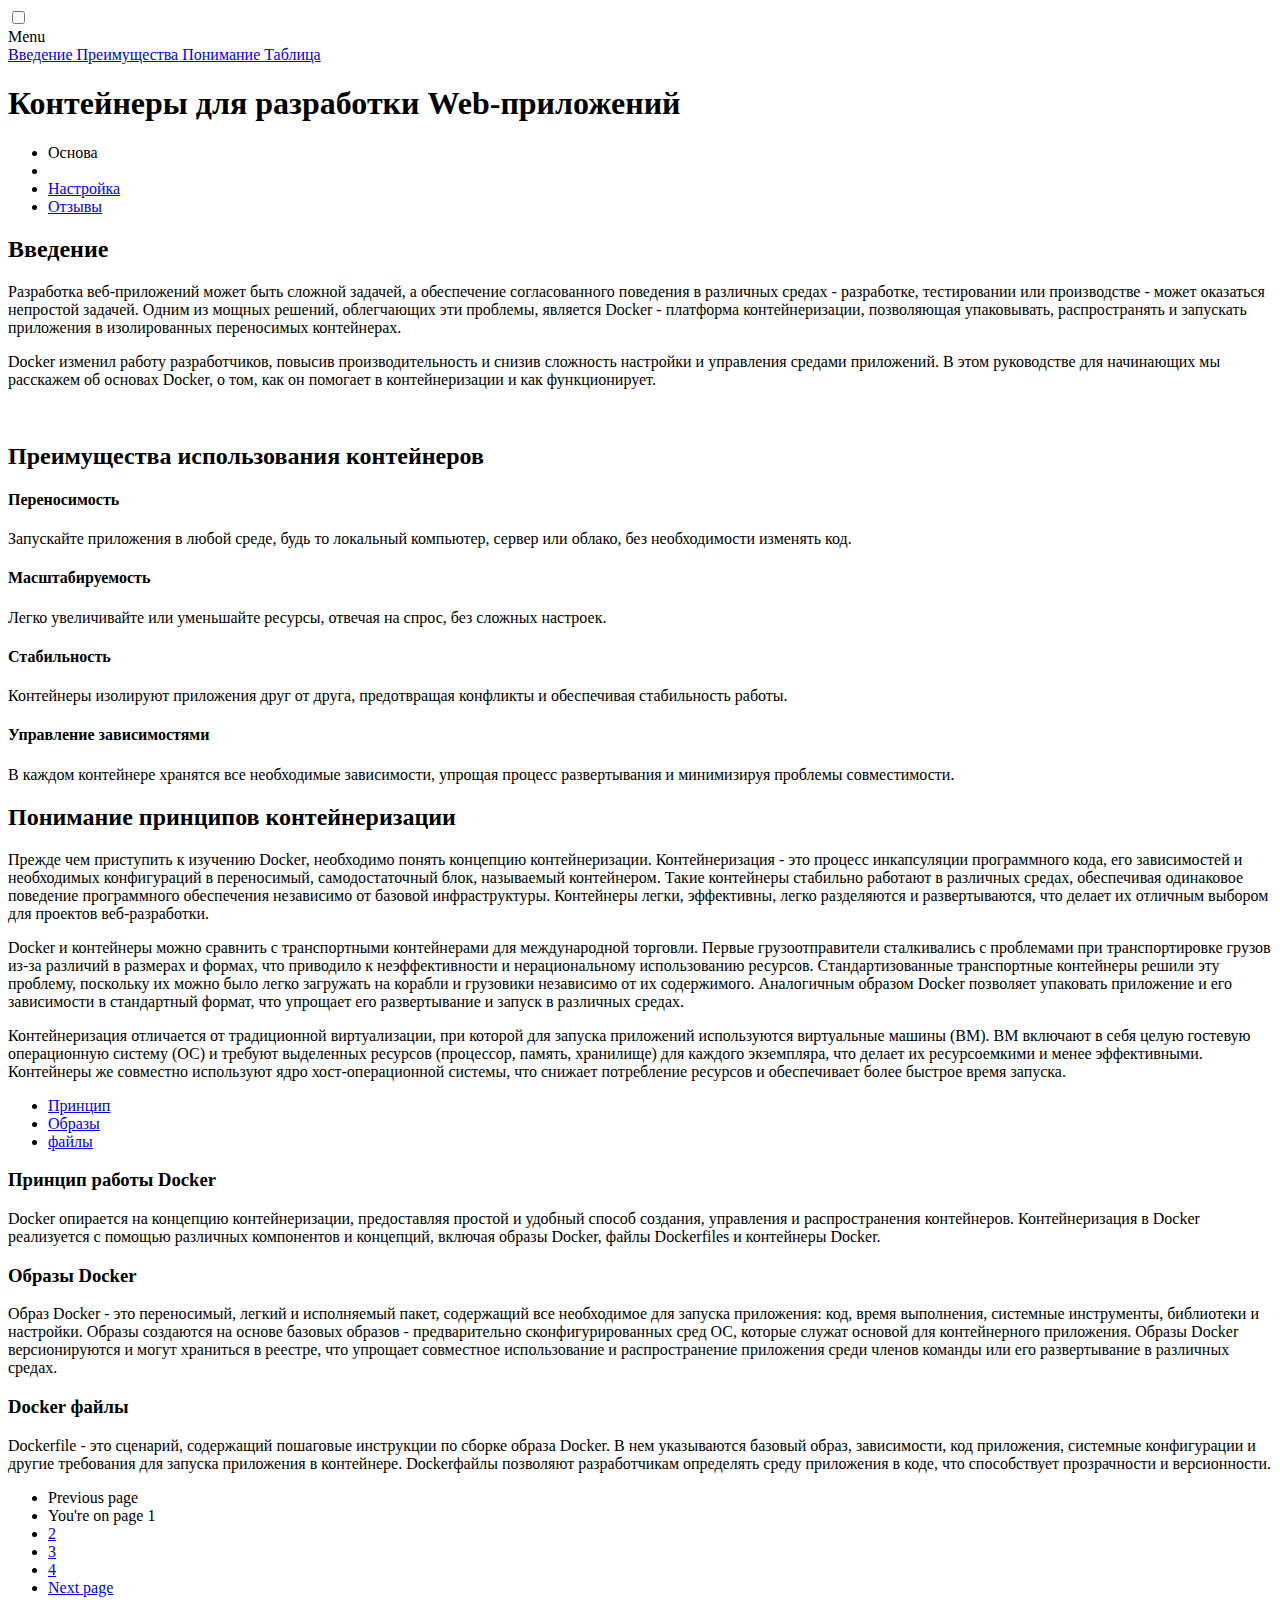
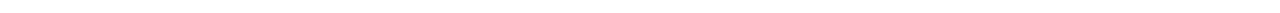
==== index.html @ 66e54a0f "Add files via upload" ====
<!doctype html>
<html class="no-js" lang="en" dir="ltr">

  <head>
    <meta charset="utf-8">
    <meta http-equiv="x-ua-compatible" content="ie=edge">
    <meta name="viewport" content="width=device-width, initial-scale=1.0">
    <title>MyWebsite</title>
    <link rel="stylesheet" href="css/foundation.css">
    <link rel="stylesheet" href="css/app.css">
  </head>

  <body>

    <input type="checkbox" id="check">
    <label for="check">
      <i id="btn"></i>
      <i id="cancel"></i>
    </label>
    <div class="sidebar">
      <header>Menu</header>
      <a href="#" class="active">
        <span>Введение</span>
      </a>
      <a href="#">
        <span>Преимущества</span>
      </a>
      <a href="#">
        <span>Понимание</span>
      </a>
      <a href="#">
        <span>Таблица</span>
      </a>
    </div>

    <div class="grid-container">
      <header>
        <div class="grid-x grid-padding-x">
          <div class="large-12 cell">
            <h1>Контейнеры для разработки Web-приложений</h1>
          </div>
        </div>
      </header>

      <div class="top-bar">
          <div class="top-bar-left">
            <ul class="dropdown menu" data-dropdown-menu>
              <li class="menu-text">Основа<li>
              <li><a href="seting_1.html"><span>Настройка</span></a></li>
              <li><a href="side_2.html"><span>Отзывы</span></a></li>
            </ul>
          </div>
          <div class="top-bar-right">
            <ul class="menu">
            </ul>
          </div>
        </div>
    

    
      <section class="section"></section>

      <div class="center">
        <h2>Введение</h2>
      </div>
      <p></p>
      <p>Разработка веб-приложений может быть сложной задачей, а обеспечение согласованного поведения в различных средах - разработке, тестировании или производстве - может оказаться непростой задачей. Одним из мощных решений, облегчающих эти проблемы, является <span data-tooltip aria-haspopup="true" class="has-tip" data-disable-hover="false" tabindex=1 title="платформа контейнеризации.">Docker</span> - платформа контейнеризации, позволяющая упаковывать, распространять и запускать приложения в изолированных переносимых контейнерах.</p>
      <p> Docker изменил работу разработчиков, повысив производительность и снизив сложность настройки и управления средами приложений. В этом руководстве для начинающих мы расскажем об основах Docker, о том, как он помогает в контейнеризации и как функционирует.</p>
      
      <section class="section"></section>
      <div class="center">
        <img class="thumbnail" src="img/1.jpg" alt="">
      </div>

      <section class="section"></section>
          <div class="container">
            <div class="center">
              <h2>Преимущества использования контейнеров</h2>
            </div>
              <div class="benefits-grid">
                  <div class="benefit">
                      <h4>Переносимость</h4>
                      <p>Запускайте приложения в любой среде, будь то локальный компьютер, сервер или облако, без необходимости изменять код.</p>
                  </div>
                  <div class="benefit">
                      <h4>Масштабируемость</h4>
                      <p>Легко увеличивайте или уменьшайте ресурсы, отвечая на спрос, без сложных настроек.</p>
                  </div>
                  <div class="benefit">
                      <h4>Стабильность</h4>
                      <p>Контейнеры изолируют приложения друг от друга, предотвращая конфликты и обеспечивая стабильность работы.</p>
                  </div>
                  <div class="benefit">
                      <h4>Управление зависимостями</h4>
                      <p>В каждом контейнере хранятся все необходимые зависимости, упрощая процесс развертывания и минимизируя проблемы совместимости.</p>
                  </div>
              </div>
          </div>
      </section>
      <section class="section"></section>

      
      <h2>Понимание принципов контейнеризации</h2>
      <div class="row">
        <div class="columns small-6" id="example1" data-something>
          <p id="doodle">
            Прежде чем приступить к изучению Docker, необходимо понять концепцию контейнеризации. Контейнеризация - это процесс инкапсуляции программного кода, его зависимостей и необходимых конфигураций в переносимый, самодостаточный блок, называемый контейнером. Такие контейнеры стабильно работают в различных средах, обеспечивая одинаковое поведение программного обеспечения независимо от базовой инфраструктуры. Контейнеры легки, эффективны, легко разделяются и развертываются, что делает их отличным выбором для проектов веб-разработки.
          </p>
          <p>
            Docker и контейнеры можно сравнить с транспортными контейнерами для международной торговли. Первые грузоотправители сталкивались с проблемами при транспортировке грузов из-за различий в размерах и формах, что приводило к неэффективности и нерациональному использованию ресурсов. Стандартизованные транспортные контейнеры решили эту проблему, поскольку их можно было легко загружать на корабли и грузовики независимо от их содержимого. Аналогичным образом Docker позволяет упаковать приложение и его зависимости в стандартный формат, что упрощает его развертывание и запуск в различных средах.
          </p>
          <p>
            Контейнеризация отличается от традиционной виртуализации, при которой для запуска приложений используются виртуальные машины (ВМ). ВМ включают в себя целую гостевую операционную систему (ОС) и требуют выделенных ресурсов (процессор, память, хранилище) для каждого экземпляра, что делает их ресурсоемкими и менее эффективными. Контейнеры же совместно используют ядро хост-операционной системы, что снижает потребление ресурсов и обеспечивает более быстрое время запуска.
          </p>
        </div>
      </div>
      <section class="section"></section>

      <ul class="tabs" data-tabs id="example-tabs">
        <li class="tabs-title is-active"><a href="#panel1" aria-selected="true">Принцип</a></li>
        <li class="tabs-title"><a href="#panel2">Образы</a></li>
        <li class="tabs-title"><a href="#panel3">файлы</a></li>
      </ul>
      
      <div class="tabs-content" data-tabs-content="example-tabs">
        <div class="tabs-panel is-active" id="panel1">
          <h3>Принцип работы Docker</h3>
          <p>Docker опирается на концепцию контейнеризации, предоставляя простой и удобный способ создания, управления и распространения контейнеров. Контейнеризация в Docker реализуется с помощью различных компонентов и концепций, включая образы Docker, файлы Dockerfiles и контейнеры Docker.</p>
        </div>
        <div class="tabs-panel" id="panel2">
          <h3>Образы Docker</h3>
          <p>Образ Docker - это переносимый, легкий и исполняемый пакет, содержащий все необходимое для запуска приложения: код, время выполнения, системные инструменты, библиотеки и настройки. Образы создаются на основе базовых образов - предварительно сконфигурированных сред ОС, которые служат основой для контейнерного приложения. Образы Docker версионируются и могут храниться в реестре, что упрощает совместное использование и распространение приложения среди членов команды или его развертывание в различных средах.</p>
        </div>
        <div class="tabs-panel" id="panel3">
          <h3>Docker файлы</h3>
          <p>Dockerfile - это сценарий, содержащий пошаговые инструкции по сборке образа Docker. В нем указываются базовый образ, зависимости, код приложения, системные конфигурации и другие требования для запуска приложения в контейнере. Dockerфайлы позволяют разработчикам определять среду приложения в коде, что способствует прозрачности и версионности.</p>
        </div>
      </div>

      <section class="section"></section>
      <div class="center">
        <ul class="pagination" role="navigation" aria-label="Pagination">
          <li class="disabled">Previous <span class="show-for-sr">page</span></li>
          <li class="current"><span class="show-for-sr">You're on page</span> 1</li>
          <li><a href="side_3.html" aria-label="Page 2">2</a></li>
          <li><a href="side_4.html" aria-label="Page 3">3</a></li>
          <li><a href="side_1.html" aria-label="Page 4">4</a></li>
          <li><a href="side_3.html" aria-label="Next page">Next <span class="show-for-sr">page</span></a></li>
        </ul>
      </div>
      <section class="section"></section>
    </div>
    <script src="js/vendor/jquery.js"></script>
    <script src="js/vendor/what-input.js"></script>
    <script src="js/vendor/foundation.js"></script>
    <script src="js/app.js"></script>
  </body>
</html>
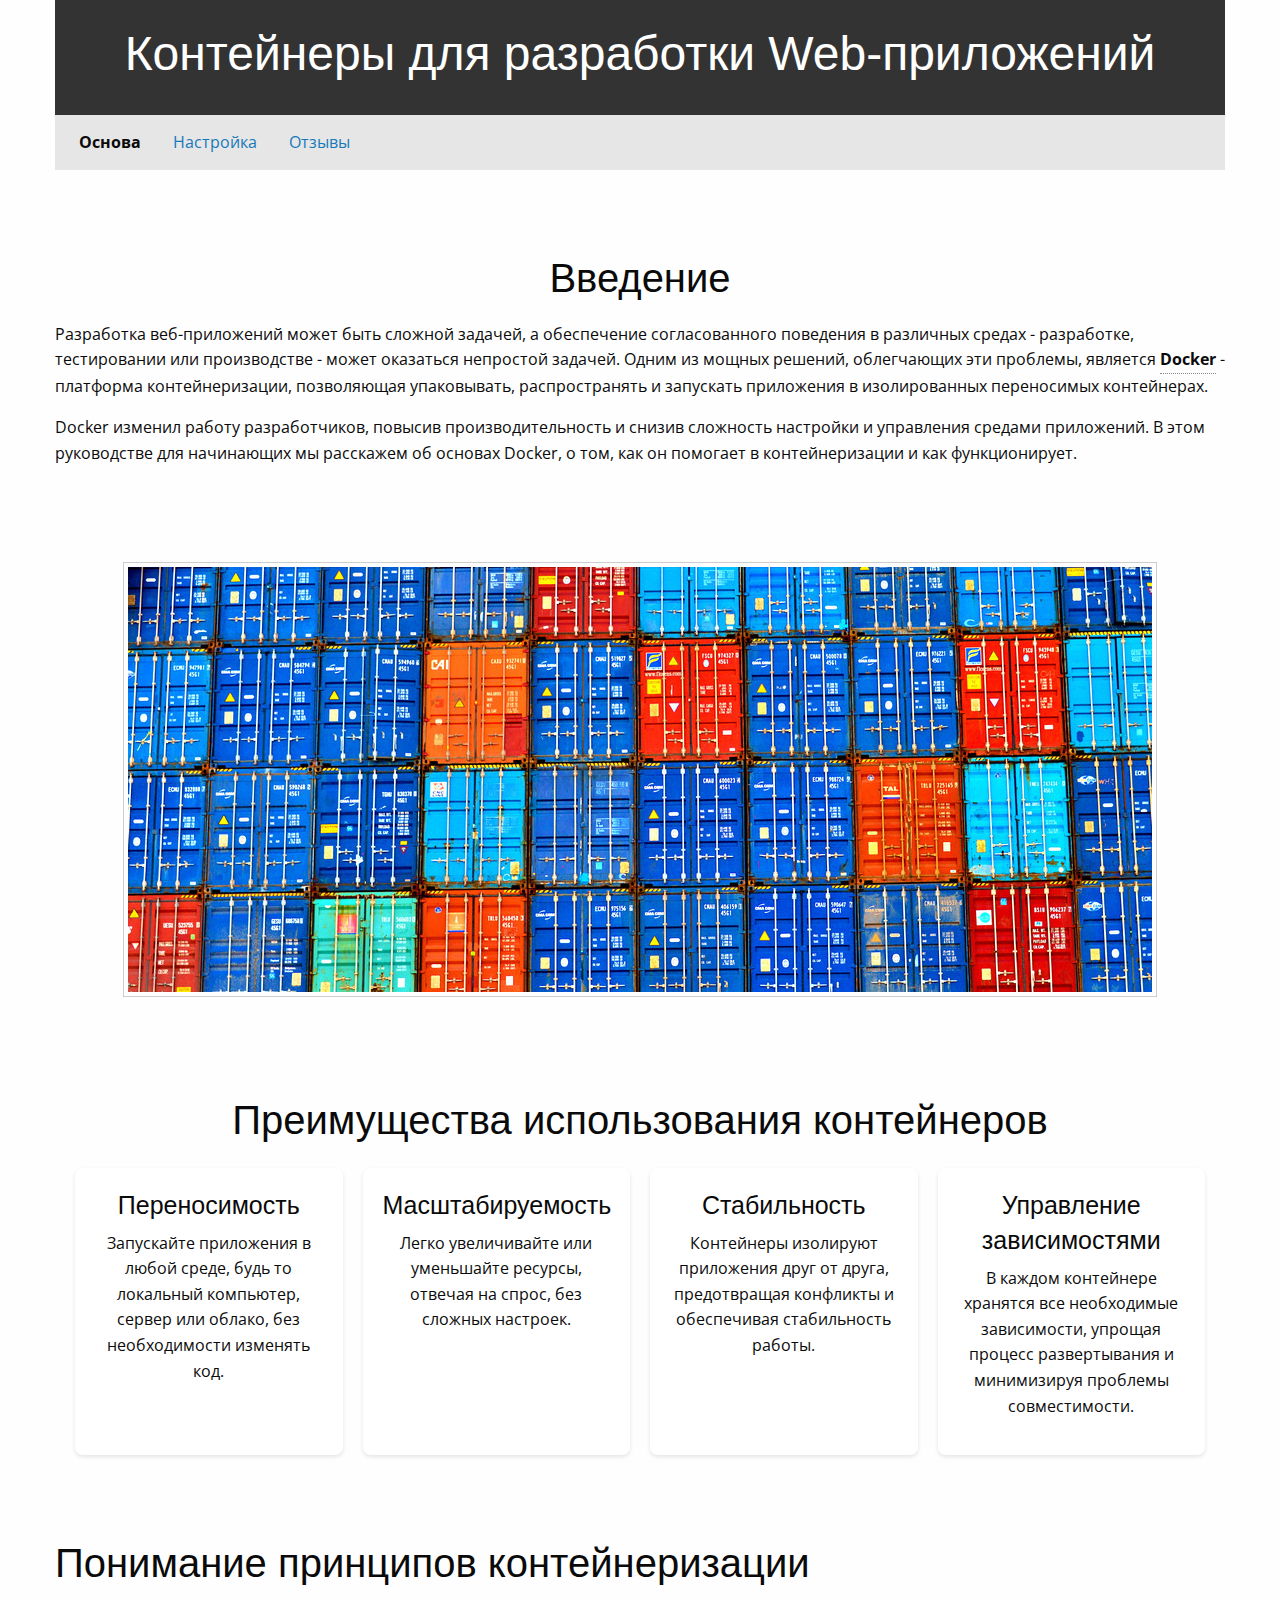
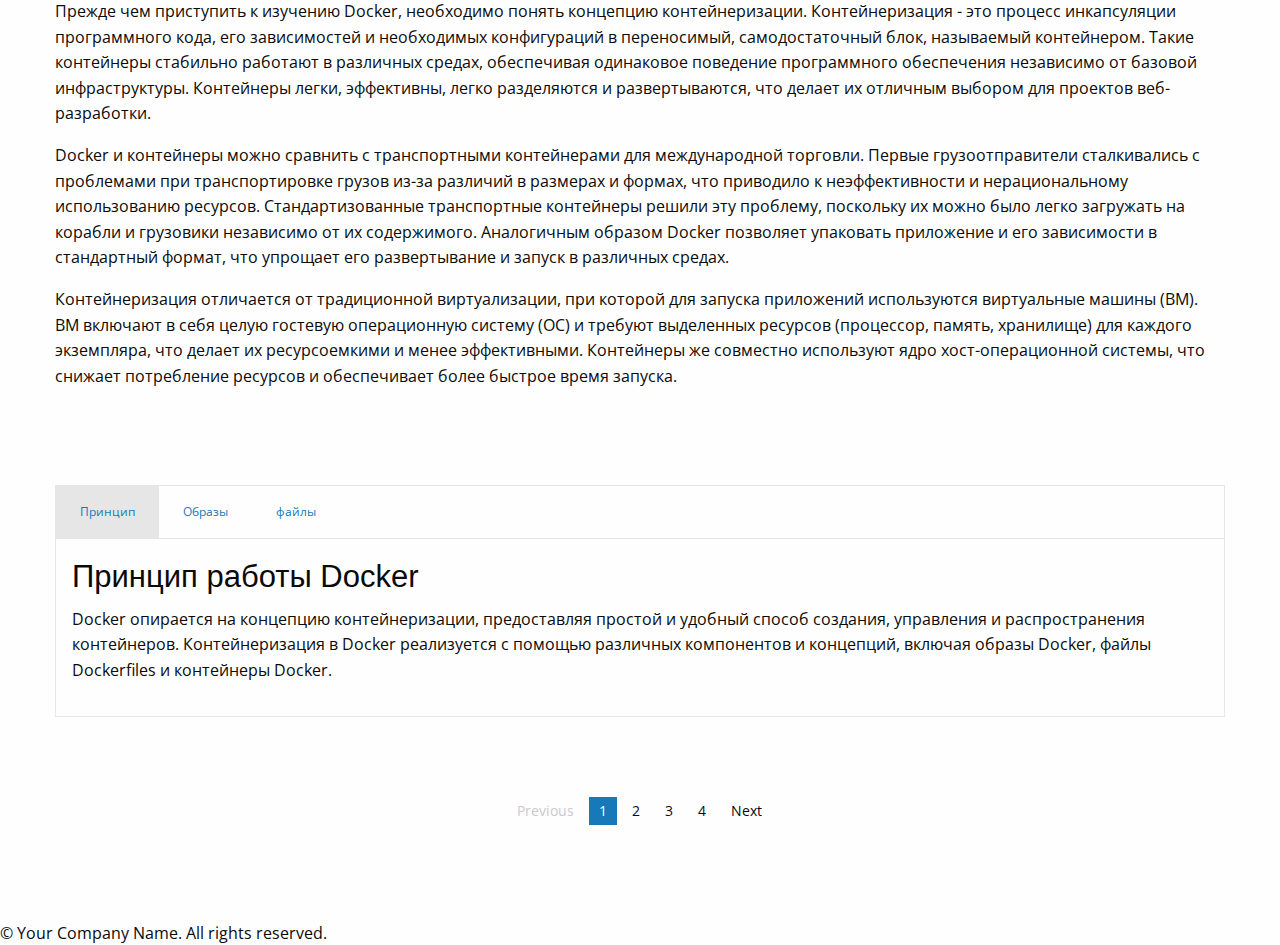
==== commit d5d81c04: "Add files via upload" ====
--- a/index.html
+++ b/index.html
@@ -12,25 +12,10 @@
 
   <body>
 
-    <input type="checkbox" id="check">
-    <label for="check">
-      <i id="btn"></i>
-      <i id="cancel"></i>
-    </label>
     <div class="sidebar">
-      <header>Menu</header>
-      <a href="#" class="active">
-        <span>Введение</span>
-      </a>
-      <a href="#">
-        <span>Преимущества</span>
-      </a>
-      <a href="#">
-        <span>Понимание</span>
-      </a>
-      <a href="#">
-        <span>Таблица</span>
-      </a>
+      <a class="active" href="index.html">Основа</a>
+      <a href="seting_1.html">Настройка</a>
+      <a href="side_2.html">Отзывы</a>
     </div>
 
     <div class="grid-container">
@@ -154,5 +139,10 @@
     <script src="js/vendor/what-input.js"></script>
     <script src="js/vendor/foundation.js"></script>
     <script src="js/app.js"></script>
+
+
+    <div class="footer">&copy;<span id="year"> </span><span> Your Company Name. All rights reserved.</span></div>
+
+
   </body>
 </html>
--- a/css/app.css
+++ b/css/app.css
@@ -0,0 +1,202 @@
+@import url('https://fonts.googleapis.com/css2?family=Open+Sans&display=swap');
+
+*{
+    list-style: none;
+    text-decoration: none;
+    margin: 0;
+    padding: 0;
+    box-sizing: border-box;
+    font-family: 'Open Sans', sans-serif;
+}
+
+
+
+*{
+  margin: 0;
+  padding: 0;
+  text-decoration: none;
+}
+:root {
+  --accent-color: #e6e6e6;
+  --gradient-color: #333;
+}
+
+.sidebar{
+  position: fixed;
+  width: 240px;
+  left: -240px;
+  height: 100%;
+  background-color: #e6e6e6;
+  transition: all .5s ease;
+}
+.sidebar header{
+  font-size: 28px;
+  color: #353535;
+  line-height: 70px;
+  text-align: center;
+  background-color: #e6e6e6;
+  user-select: none;
+  font-family: 'Lato', sans-serif;
+}
+.sidebar a{
+  display: block;
+  height: 65px;
+  width: 100%;
+  color: #353535;
+  line-height: 65px;
+  padding-left: 30px;
+  box-sizing: border-box;
+  border-left: 5px solid transparent;
+  font-family: 'Lato', sans-serif;
+  transition: all .5s ease;
+}
+a.active,a:hover{
+  border-left: 5px solid var(--accent-color);
+  color: #fff;
+  background: linear-gradient(to left, var(--accent-color), var(--gradient-color));
+}
+.sidebar a i{
+  font-size: 23px;
+  margin-right: 16px;
+}
+.sidebar a span{
+  letter-spacing: 1px;
+  text-transform: uppercase;
+}
+#check{
+  display: none;
+}
+label #btn,label #cancel{
+  position: absolute;
+  left: 5px;
+  cursor: pointer;
+  color: #333;
+  border-radius: 5px;
+  margin: 15px 30px;
+  font-size: 29px;
+  background-color: #333;
+  box-shadow:inset 2px 2px 2px 0px rgba(255,255,255,.5),
+    inset -7px -7px 10px 0px rgba(0,0,0,.1),
+   3.5px 3.5px 20px 0px rgba(0,0,0,.1),
+   2px 2px 5px 0px rgba(0,0,0,.1);
+  height: 45px;
+  width: 45px;
+  text-align: center;
+  text-shadow: 2px 2px 3px rgba(255,255,255,0.5);
+  line-height: 45px;
+  transition: all .5s ease;
+}
+label #cancel{
+  opacity: 0;
+  visibility: hidden;
+}
+#check:checked ~ .sidebar{
+  left: 0;
+}
+#check:checked ~ label #btn{
+  margin-left: 245px;
+  opacity: 0;
+  visibility: hidden;
+}
+#check:checked ~ label #cancel{
+  margin-left: 245px;
+  opacity: 1;
+  visibility: visible;
+}
+@media(max-width : 860px){
+  .sidebar{
+    height: auto;
+    width: 70px;
+    left: 0;
+    margin: 100px 0;
+  }
+  header,#btn,#cancel{
+    display: none;
+  }
+  span{
+    position: absolute;
+    margin-left: 23px;
+    opacity: 0;
+    visibility: hidden;
+  }
+  .sidebar a{
+    height: 60px;
+  }
+  .sidebar a i{
+    margin-left: -10px;
+  }
+  a:hover {
+    width: 200px;
+    background: inherit;
+  }
+  .sidebar a:hover span{
+    opacity: 1;
+    visibility: visible;
+  }
+}
+
+.sidebar > a.active,.sidebar > a:hover:nth-child(even) {
+  --accent-color: #333;
+  --gradient-color: #555;
+}
+.sidebar a.active,.sidebar > a:hover:nth-child(odd) {
+  --accent-color: #333;
+  --gradient-color: #555;
+}
+
+
+
+
+.center{
+    text-align:center;
+  }
+  header {
+    background-color: #333;
+    color: #fff;
+    padding: 20px 0;
+    text-align: center;
+  }
+  .section {
+    padding: 40px 0;
+  }
+  .section_min{
+    padding: 20px 0;
+  }
+  .section_low{
+    padding: 10px 0;
+  }
+  .benefits-grid {
+    display: grid;
+    grid-template-columns: repeat(auto-fit, minmax(250px, 1fr));
+    gap: 20px;
+    margin-top: 20px;
+  }
+  .benefit {
+    background-color: #fff;
+    padding: 20px;
+    border-radius: 8px;
+    box-shadow: 0 2px 4px rgba(0, 0, 0, 0.1);
+    text-align: center;
+  }
+  .container {
+    max-width: 1200px;
+    margin: 0 auto;
+    padding: 0 20px;
+  }
+
+  pre {
+    background: #f4f4f4;
+    border: 1px solid #ddd;
+    border-left: 3px solid #f36d33;
+    color: #666;
+    page-break-inside: avoid;
+    font-family: monospace;
+    font-size: 15px;
+    line-height: 1.6;
+    margin-bottom: 1.6em;
+    max-width: 100%;
+    overflow: auto;
+    padding: 1em 1.5em;
+    display: block;
+    word-wrap: break-word;
+  }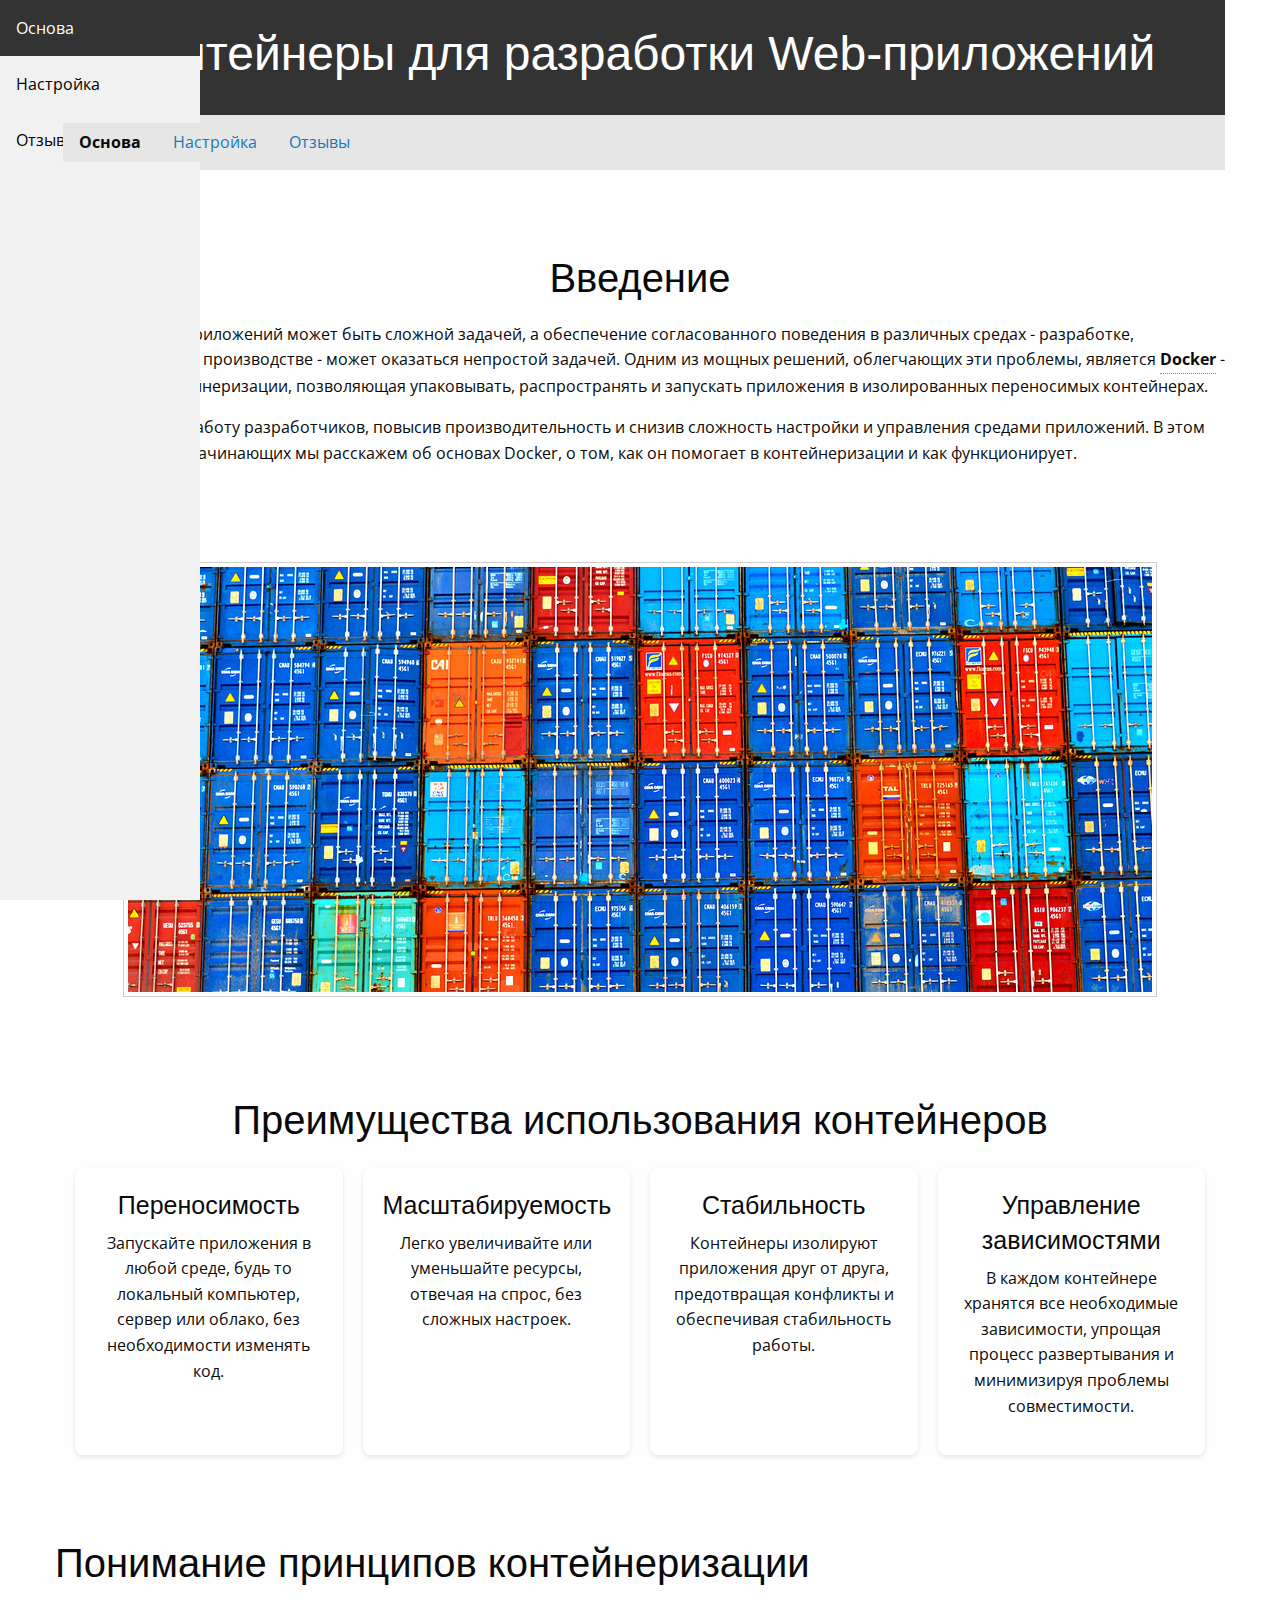
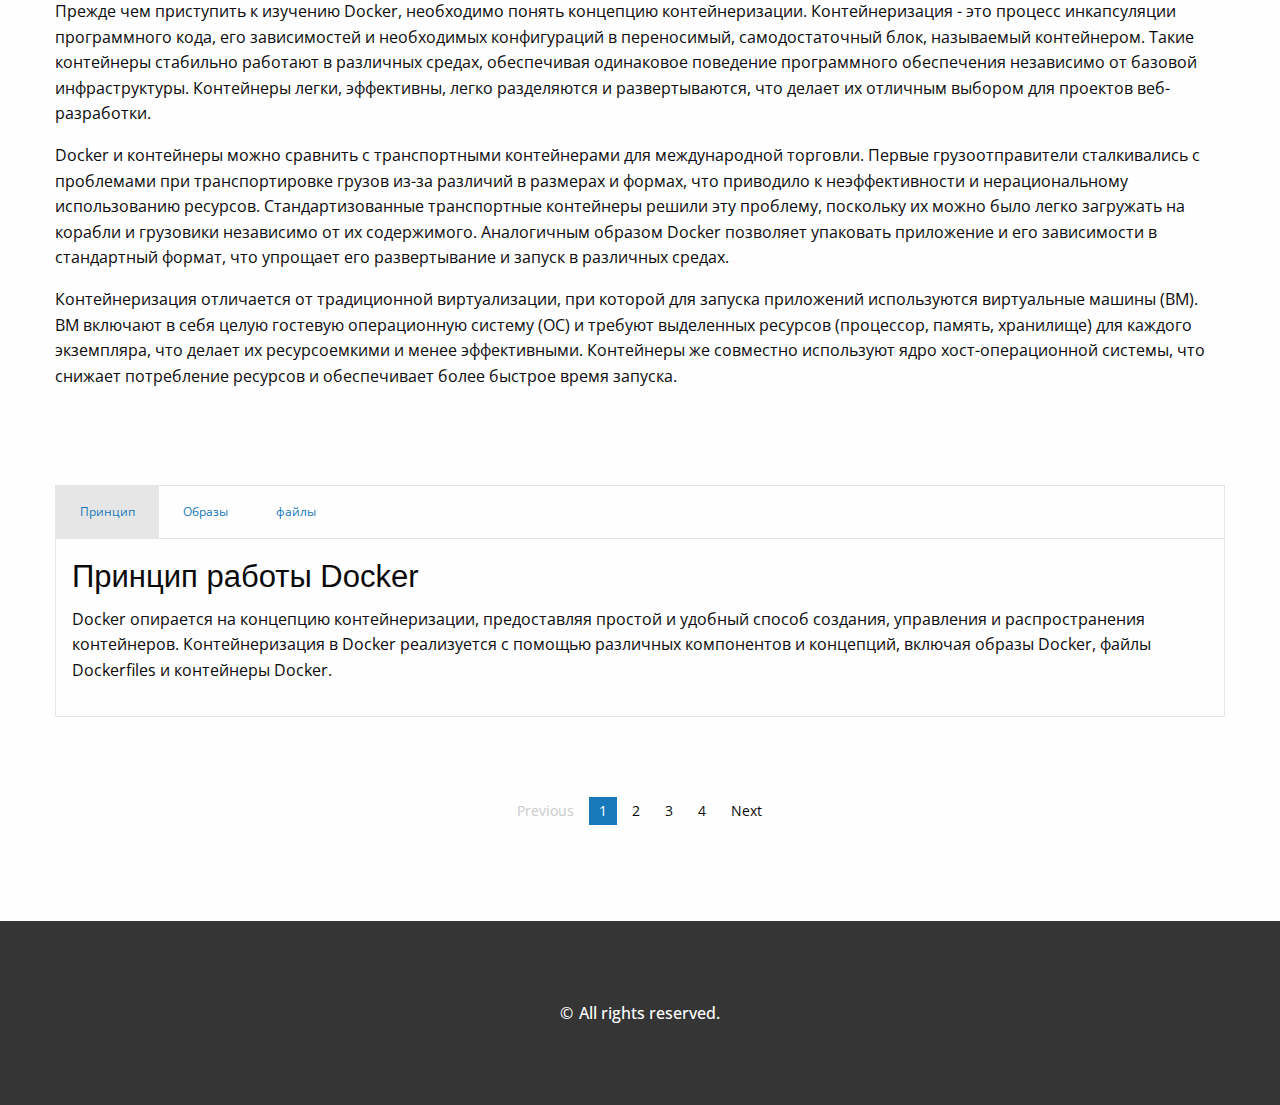
==== commit 16a97e60: "Update index.html" ====
--- a/index.html
+++ b/index.html
@@ -141,7 +141,7 @@
     <script src="js/app.js"></script>
 
 
-    <div class="footer">&copy;<span id="year"> </span><span> Your Company Name. All rights reserved.</span></div>
+    <div class="footer">&copy;<span id="year"> </span><span> All rights reserved.</span></div>
 
 
   </body>
--- a/css/app.css
+++ b/css/app.css
@@ -9,141 +9,65 @@
     font-family: 'Open Sans', sans-serif;
 }
 
+.button{
+  background-color: #333;
+}
 
-
-*{
+.sidebar {
   margin: 0;
   padding: 0;
+  width: 200px;
+  background-color: #f1f1f1;
+  position: fixed;
+  height: 100%;
+  overflow: auto;
+}
+
+/* Sidebar links */
+.sidebar a {
+  display: block;
+  color: black;
+  padding: 16px;
   text-decoration: none;
 }
-:root {
-  --accent-color: #e6e6e6;
-  --gradient-color: #333;
+
+/* Active/current link */
+.sidebar a.active {
+  background-color: #333;
+  color: white;
 }
 
-.sidebar{
-  position: fixed;
-  width: 240px;
-  left: -240px;
-  height: 100%;
-  background-color: #e6e6e6;
-  transition: all .5s ease;
+/* Links on mouse-over */
+.sidebar a:hover:not(.active) {
+  background-color: #555;
+  color: white;
 }
-.sidebar header{
-  font-size: 28px;
-  color: #353535;
-  line-height: 70px;
-  text-align: center;
-  background-color: #e6e6e6;
-  user-select: none;
-  font-family: 'Lato', sans-serif;
+
+/* Page content. The value of the margin-left property should match the value of the sidebar's width property */
+div.content {
+  margin-left: 200px;
+  padding: 1px 16px;
+  height: 1000px;
 }
-.sidebar a{
-  display: block;
-  height: 65px;
-  width: 100%;
-  color: #353535;
-  line-height: 65px;
-  padding-left: 30px;
-  box-sizing: border-box;
-  border-left: 5px solid transparent;
-  font-family: 'Lato', sans-serif;
-  transition: all .5s ease;
+
+/* On screens that are less than 700px wide, make the sidebar into a topbar */
+@media screen and (max-width: 700px) {
+  .sidebar {
+    width: 100%;
+    height: auto;
+    position: relative;
+  }
+  .sidebar a {float: left;}
+  div.content {margin-left: 0;}
 }
-a.active,a:hover{
-  border-left: 5px solid var(--accent-color);
-  color: #fff;
-  background: linear-gradient(to left, var(--accent-color), var(--gradient-color));
-}
-.sidebar a i{
-  font-size: 23px;
-  margin-right: 16px;
-}
-.sidebar a span{
-  letter-spacing: 1px;
-  text-transform: uppercase;
-}
-#check{
-  display: none;
-}
-label #btn,label #cancel{
-  position: absolute;
-  left: 5px;
-  cursor: pointer;
-  color: #333;
-  border-radius: 5px;
-  margin: 15px 30px;
-  font-size: 29px;
-  background-color: #333;
-  box-shadow:inset 2px 2px 2px 0px rgba(255,255,255,.5),
-    inset -7px -7px 10px 0px rgba(0,0,0,.1),
-   3.5px 3.5px 20px 0px rgba(0,0,0,.1),
-   2px 2px 5px 0px rgba(0,0,0,.1);
-  height: 45px;
-  width: 45px;
-  text-align: center;
-  text-shadow: 2px 2px 3px rgba(255,255,255,0.5);
-  line-height: 45px;
-  transition: all .5s ease;
-}
-label #cancel{
-  opacity: 0;
-  visibility: hidden;
-}
-#check:checked ~ .sidebar{
-  left: 0;
-}
-#check:checked ~ label #btn{
-  margin-left: 245px;
-  opacity: 0;
-  visibility: hidden;
-}
-#check:checked ~ label #cancel{
-  margin-left: 245px;
-  opacity: 1;
-  visibility: visible;
-}
-@media(max-width : 860px){
-  .sidebar{
-    height: auto;
-    width: 70px;
-    left: 0;
-    margin: 100px 0;
-  }
-  header,#btn,#cancel{
-    display: none;
-  }
-  span{
-    position: absolute;
-    margin-left: 23px;
-    opacity: 0;
-    visibility: hidden;
-  }
-  .sidebar a{
-    height: 60px;
-  }
-  .sidebar a i{
-    margin-left: -10px;
-  }
-  a:hover {
-    width: 200px;
-    background: inherit;
-  }
-  .sidebar a:hover span{
-    opacity: 1;
-    visibility: visible;
+
+/* On screens that are less than 400px, display the bar vertically, instead of horizontally */
+@media screen and (max-width: 400px) {
+  .sidebar a {
+    text-align: center;
+    float: none;
   }
 }
-
-.sidebar > a.active,.sidebar > a:hover:nth-child(even) {
-  --accent-color: #333;
-  --gradient-color: #555;
-}
-.sidebar a.active,.sidebar > a:hover:nth-child(odd) {
-  --accent-color: #333;
-  --gradient-color: #555;
-}
-
 
 
 
@@ -158,6 +82,9 @@
   }
   .section {
     padding: 40px 0;
+  }
+  .section_big {
+    padding: 120px 0;
   }
   .section_min{
     padding: 20px 0;
@@ -199,4 +126,18 @@
     padding: 1em 1.5em;
     display: block;
     word-wrap: break-word;
+  }
+
+  .footer {
+    position: absolute;
+    left: 0;
+    right: 0;
+    padding: 5rem;
+    background: #353535;
+    color: white;
+    font-weight: 500;
+    display: flex;
+    justify-content: center;
+    align-items: center;
+    gap: 0.2rem;
   }